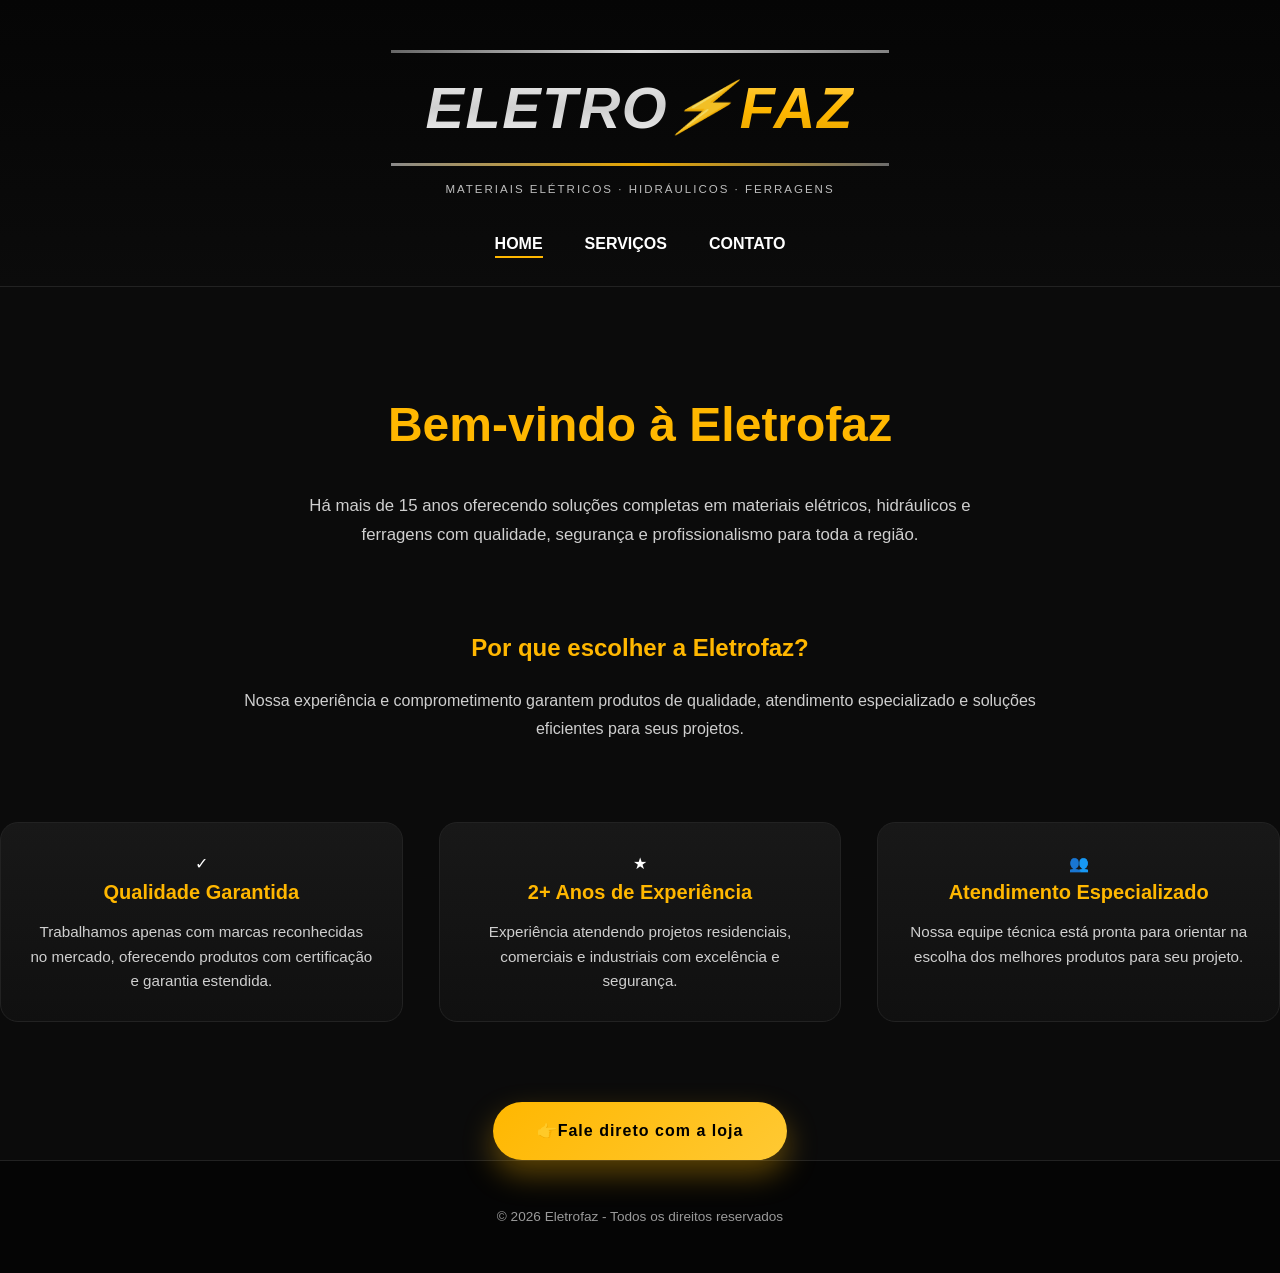
==== index.html @ c34283fb "Create index.html" ====
<!DOCTYPE html>
<html lang="pt-BR">
<head>
  <meta charset="UTF-8">
  <title>Eletrofaz - Soluções Elétricas</title>
  <meta name="viewport" content="width=device-width, initial-scale=1.0">
  <link rel="stylesheet" href="css/style.css">
</head>
<body>

<header class="header">
  <div class="header-content">

    <div class="logo">
      <div class="logo-text">
        <span class="eletro">ELETRO</span>
        <span class="raio">⚡</span>
        <span class="faz">FAZ</span>
      </div>
      <p class="logo-sub">
        Materiais Elétricos · Hidráulicos · Ferragens
      </p>
    </div>

    <nav class="nav">
      <ul>
        <li><a href="index.html" class="active">Home</a></li>
        <li><a href="servicos.html">Serviços</a></li>
        <li><a href="contato.html">Contato</a></li>
      </ul>
    </nav>

  </div>
</header>

<main class="section">

  <!-- HERO SECTION -->
  <div class="hero">
    <h1>Bem-vindo à Eletrofaz</h1>
    <p>Há mais de 15 anos oferecendo soluções completas em materiais elétricos, hidráulicos e ferragens com qualidade, segurança e profissionalismo para toda a região.</p>
  </div>

  <!-- SOBRE A EMPRESA -->
  <div class="about">
    <h2>Por que escolher a Eletrofaz?</h2>
    <p>Nossa experiência e comprometimento garantem produtos de qualidade, atendimento especializado e soluções eficientes para seus projetos.</p>
  </div>

  <!-- CARDS DE DIFERENCIAIS -->
  <div class="cards">

    <div class="card">
      <div class="service-icon quality">✓</div>
      <h3>Qualidade Garantida</h3>
      <p>Trabalhamos apenas com marcas reconhecidas no mercado, oferecendo produtos com certificação e garantia estendida.</p>
    </div>

    <div class="card">
      <div class="service-icon experience">★</div>
      <h3>2+ Anos de Experiência</h3>
      <p>Experiência atendendo projetos residenciais, comerciais e industriais com excelência e segurança.</p>
    </div>

    <div class="card">
      <div class="service-icon support">👥</div>
      <h3>Atendimento Especializado</h3>
      <p>Nossa equipe técnica está pronta para orientar na escolha dos melhores produtos para seu projeto.</p>
    </div>

  </div>

  <div style="text-align:center; margin-top:60px;">
    <a href="contato.html" class="btn">👉Fale direto com a loja</a>
  </div>

</main>

<footer class="footer">
  © 2026 Eletrofaz - Todos os direitos reservados
</footer>

</body>
</html>
---- css/style.css ----
/* ==================================================
   VARIÁVEIS
================================================== */
:root {
  --black: #0b0b0b;
  --dark: #111;
  --card: #151515;
  --border: #222;
  --yellow: #ffb700;
  --yellow-strong: #ffc933;
  --text: #ffffff;
  --muted: #cfcfcf;
}

/* ==================================================
   RESET
================================================== */
* {
  margin: 0;
  padding: 0;
  box-sizing: border-box;
  font-family: "Segoe UI", Arial, sans-serif;
}

body {
  background-color: var(--black);
  color: var(--text);
  line-height: 1.6;
}

/* ==================================================
   HEADER
================================================== */
.header {
  background: linear-gradient(180deg, #050505, #0b0b0b);
  padding: 50px 20px 30px;
  border-bottom: 1px solid var(--border);
}

.header-content {
  max-width: 1200px;
  margin: auto;
  text-align: center;
}

/* ==================================================
   LOGO
================================================== */
.logo {
  margin-bottom: 30px;
}

.logo-text {
  display: flex;
  justify-content: center;
  align-items: center;
  gap: 10px;
  font-size: 3.4rem;
  font-weight: 800;
}

.logo-text .eletro {
  color: #fff;
}

.logo-text .faz,
.logo-text .raio {
  color: var(--yellow);
}

.logo-sub {
  font-size: 0.75rem;
  color: #bdbdbd;
  margin-top: 10px;
  letter-spacing: 1px;
}

/* ==================================================
   MENU
================================================== */
.nav ul {
  display: flex;
  justify-content: center;
  gap: 42px;
  list-style: none;
}

.nav a {
  color: #fff;
  text-decoration: none;
  font-weight: 600;
  text-transform: uppercase;
  position: relative;
}

.nav a::after {
  content: "";
  position: absolute;
  bottom: -6px;
  left: 0;
  width: 0;
  height: 2px;
  background: var(--yellow);
  transition: 0.3s;
}

.nav a:hover::after,
.nav a.active::after {
  width: 100%;
}

/* ==================================================
   HERO HOME
================================================== */
.hero {
  max-width: 1000px;
  margin: 100px auto 80px;
  text-align: center;
  padding: 0 24px;
}

.hero h1 {
  font-size: 3rem;
  color: var(--yellow);
  margin-bottom: 28px;
}

.hero p {
  font-size: 1.05rem;
  color: var(--muted);
  line-height: 1.7;
  max-width: 720px;
  margin: 0 auto;
}

/* ==================================================
   SOBRE A EMPRESA
================================================== */
.about {
  max-width: 900px;
  margin: 0 auto 80px;
  text-align: center;
  padding: 0 24px;
}

.about h2 {
  color: var(--yellow);
  margin-bottom: 20px;
}

.about p {
  color: var(--muted);
  line-height: 1.7;
  font-size: 1rem;
}

/* ==================================================
   CARDS DE SERVIÇOS
================================================== */
.cards {
  display: grid;
  grid-template-columns: repeat(auto-fit, minmax(280px, 1fr));
  gap: 36px;
  margin-bottom: 80px;
}

.card {
  background: linear-gradient(180deg, #181818, #101010);
  padding: 28px;
  border-radius: 18px;
  border: 1px solid var(--border);
  text-align: center;
  transition: transform 0.35s ease, box-shadow 0.35s ease, border-color 0.35s;
}

.card:hover {
  transform: translateY(-12px);
  border-color: var(--yellow);
  box-shadow: 0 20px 40px rgba(0,0,0,0.6);
}

.card h3 {
  color: var(--yellow);
  margin-bottom: 12px;
  font-size: 1.25rem;
}

.card p {
  color: var(--muted);
  font-size: 0.95rem;
  line-height: 1.6;
}

/* ==================================================
   IMAGENS DE SERVIÇOS
================================================== */
.service-img {
  width: 100%;
  height: 180px;
  object-fit: cover;
  border-radius: 14px;
  margin-bottom: 20px;
  box-shadow: inset 0 0 0 1px rgba(255,183,0,0.15),
              0 12px 28px rgba(0,0,0,0.4);
  transition: transform 0.4s ease, box-shadow 0.4s ease;
}

.card:hover .service-img {
  transform: scale(1.05);
  box-shadow: inset 0 0 0 1px rgba(255,183,0,0.3),
              0 18px 40px rgba(0,0,0,0.55);
}

/* ==================================================
   CONTATO
================================================== */
.contact-page {
  text-align: center;
}

.contact-intro {
  max-width: 520px;
  margin: 0 auto 60px;
  color: var(--muted);
  font-size: 1rem;
}

.contact-grid {
  display: grid;
  grid-template-columns: repeat(auto-fit, minmax(260px, 1fr));
  gap: 36px;
  margin-bottom: 60px;
}

.contact-card {
  background: linear-gradient(180deg, #181818, #101010);
  border: 1px solid var(--border);
  border-radius: 18px;
  padding: 34px 28px;
  transition: transform 0.3s ease, box-shadow 0.3s ease;
}

.contact-card:hover {
  transform: translateY(-8px);
  box-shadow: 0 16px 36px rgba(0,0,0,0.6);
}

.contact-icon {
  font-size: 2.4rem;
  margin-bottom: 18px;
}

.contact-card h3 {
  color: var(--yellow);
  margin-bottom: 12px;
  font-size: 1.25rem;
}

.contact-card p {
  color: var(--muted);
  line-height: 1.6;
  font-size: 0.95rem;
}

/* ==================================================
   BOTÕES
================================================== */
.btn {
  display: inline-flex;
  align-items: center;
  justify-content: center;
  padding: 16px 44px;
  background: linear-gradient(135deg, var(--yellow), var(--yellow-strong));
  color: #000;
  font-weight: 700;
  font-size: 1rem;
  text-decoration: none;
  border-radius: 50px;
  letter-spacing: 1px;
  transition: transform 0.3s ease, box-shadow 0.3s ease;
  box-shadow: 0 14px 30px rgba(255,183,0,0.35);
}

.btn:hover {
  transform: translateY(-4px);
  box-shadow: 0 20px 40px rgba(255,183,0,0.5);
}

/* WhatsApp */
.btn.whatsapp {
  background: linear-gradient(135deg, #25d366, #1ebe5d);
  box-shadow: 0 14px 30px rgba(37,211,102,0.35);
}

.btn.whatsapp:hover {
  box-shadow: 0 20px 40px rgba(37,211,102,0.55);
}

.whatsapp-icon {
  width: 22px;
  height: 22px;
  margin-right: 12px;
  color: #000;
  display: inline-block;
}

/* ==================================================
   FOOTER
================================================== */
.footer {
  background: #050505;
  border-top: 1px solid var(--border);
  padding: 45px 20px;
  text-align: center;
  color: #9a9a9a;
  font-size: 0.85rem;
}

/* ==================================================
   RESPONSIVO
================================================== */
@media (max-width: 600px) {
  .logo-text {
    font-size: 2.6rem;
  }

  .hero h1 {
    font-size: 2.4rem;
  }

  .hero, .about {
    margin: 70px 20px 60px;
  }

  .service-img {
    height: 160px;
  }
}

/* ==================================================
   LOGO – ESTILO METÁLICO COM RAIO ITÁLICO
================================================== */

.logo {
  margin-bottom: 32px;
  text-align: center;
}

.logo-text {
  position: relative;
  display: inline-flex;
  align-items: center;
  gap: 8px;
  font-size: 3.6rem;
  font-weight: 900;
  text-transform: uppercase;
  letter-spacing: 1.5px;
  padding: 12px 0;
}

/* BARRA SUPERIOR */
.logo-text::before {
  content: "";
  position: absolute;
  top: 0;
  left: -8%;
  width: 116%;
  height: 3px;
  background: linear-gradient(
    90deg,
    #777,
    #fff,
    #999
  );
  opacity: 0.85;
}

/* BARRA INFERIOR */
.logo-text::after {
  content: "";
  position: absolute;
  bottom: 0;
  left: -8%;
  width: 116%;
  height: 3px;
  background: linear-gradient(
    90deg,
    #999,
    var(--yellow),
    #777
  );
  opacity: 0.9;
}

/* ELETRO – METÁLICO PRATA */
.logo-text .eletro {
  background: linear-gradient(
    180deg,
    #f5f5f5,
    #cfcfcf,
    #ffffff
  );
  -webkit-background-clip: text;
  -webkit-text-fill-color: transparent;
  font-style: italic;
}

/* RAIO – ITÁLICO E INTEGRADO */
.logo-text .raio {
  display: inline-block;
  font-size: 3.1rem;
  color: var(--yellow);
  font-style: italic;
  transform: skewX(-18deg);
  margin: 0 -4px;
  opacity: 0.95;
}

/* FAZ – METÁLICO DOURADO */
.logo-text .faz {
  background: linear-gradient(
    180deg,
    #ffd966,
    #ffb700,
    #e0a000
  );
  -webkit-background-clip: text;
  -webkit-text-fill-color: transparent;
  font-style: italic;
  letter-spacing: 2px;
}

/* SUBTÍTULO */
.logo-sub {
  margin-top: 14px;
  font-size: 0.72rem;
  letter-spacing: 2px;
  text-transform: uppercase;
  color: #bdbdbd;
}

/* RESPONSIVO */
@media (max-width: 600px) {
  .logo-text {
    font-size: 2.6rem;
  }

  .logo-text .raio {
    font-size: 2.3rem;
  }
}

/* ==================================================
   MAPA MENOR DENTRO DO CARD
================================================== */
.map-inside-card {
  margin-top: 16px;
  border-radius: 12px;
  overflow: hidden;
  border: 1px solid var(--border);
}

.map-inside-card iframe {
  width: 100%;
  height: 200px; /* tamanho menor */
  border: 0;
  border-radius: 12px;
}

/* RESPONSIVO PARA CELULAR */
@media (max-width: 600px) {
  .map-inside-card iframe {
    height: 160px;
  }
}
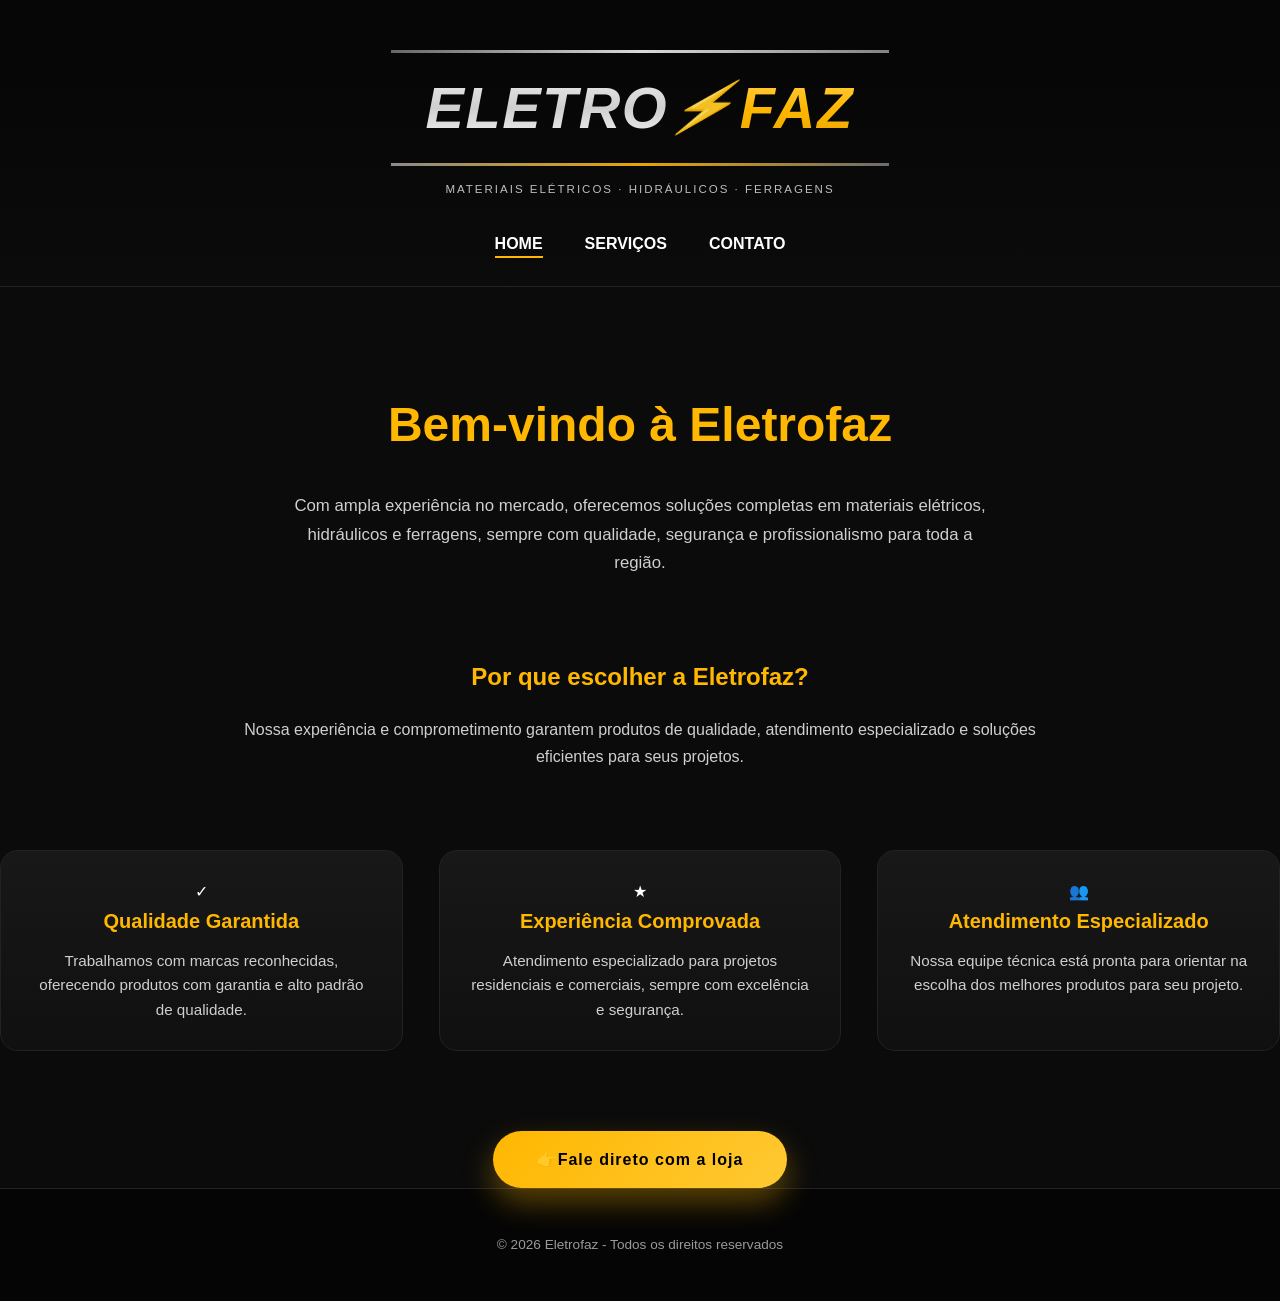
==== commit 1ad6e25a: "Update index.html" ====
--- a/index.html
+++ b/index.html
@@ -38,7 +38,7 @@
   <!-- HERO SECTION -->
   <div class="hero">
     <h1>Bem-vindo à Eletrofaz</h1>
-    <p>Há mais de 15 anos oferecendo soluções completas em materiais elétricos, hidráulicos e ferragens com qualidade, segurança e profissionalismo para toda a região.</p>
+    <p>Com ampla experiência no mercado, oferecemos soluções completas em materiais elétricos, hidráulicos e ferragens, sempre com qualidade, segurança e profissionalismo para toda a região.</p>
   </div>
 
   <!-- SOBRE A EMPRESA -->
@@ -53,13 +53,13 @@
     <div class="card">
       <div class="service-icon quality">✓</div>
       <h3>Qualidade Garantida</h3>
-      <p>Trabalhamos apenas com marcas reconhecidas no mercado, oferecendo produtos com certificação e garantia estendida.</p>
+      <p>Trabalhamos com marcas reconhecidas, oferecendo produtos com garantia e alto padrão de qualidade.</p>
     </div>
 
     <div class="card">
       <div class="service-icon experience">★</div>
-      <h3>2+ Anos de Experiência</h3>
-      <p>Experiência atendendo projetos residenciais, comerciais e industriais com excelência e segurança.</p>
+      <h3>Experiência Comprovada</h3>
+      <p>Atendimento especializado para projetos residenciais e comerciais, sempre com excelência e segurança.</p>
     </div>
 
     <div class="card">
